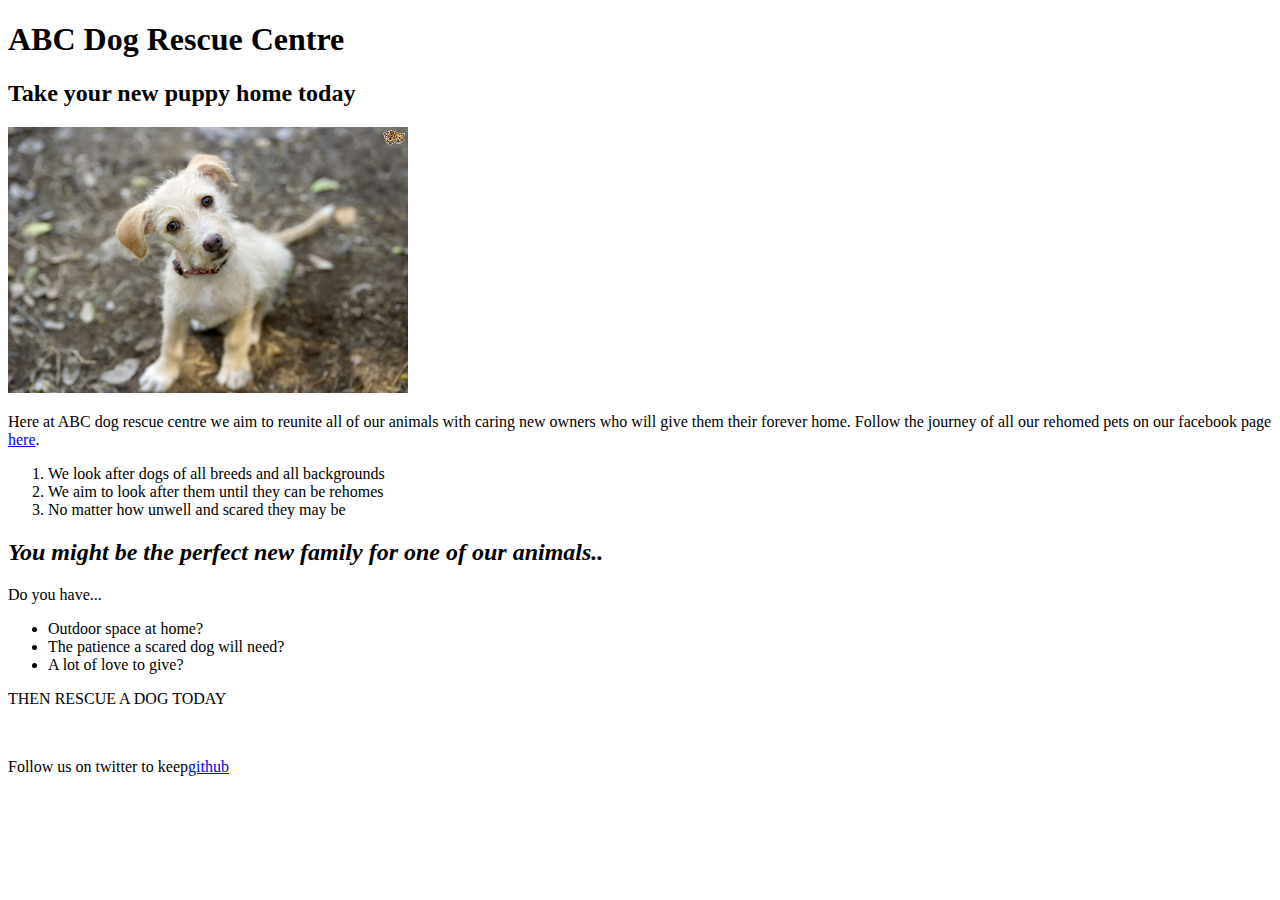
==== index.html @ 9a490b72 "New CSS File" ====
<!DOCTYPE html>
<html>
<head>
  <meta charset="utf-8" />
  <meta http-equiv="X-UA-Compatible" content="IE=edge">
  <meta name="viewport" content="width=device-width, initial-scale=1">

  <title>ABC Dog Rescue Shelter</title>
<link rel="stylesheet" type="text/css" href="css/styles.css">
</head>
<body>
<div>
  <h1>ABC Dog Rescue Centre</h1>

  <h2>Take your new puppy home today</h2>

  <!-- image of a dog -->
  <img src="dog.jpg" width="400px">
</div>

<div>
  <p>Here at ABC dog rescue centre we aim to reunite all of our animals with caring new owners who will give them their forever home. Follow the journey of all our rehomed pets on our facebook page <a href="www.facebook.com">here</a>.
    </p>
  <ol>
      <li>We look after dogs of all breeds and all backgrounds</li>
      <li id="lower">We aim to look after them until they can be rehomes</li>
     <li id="lowest">No matter how unwell and scared they may be</li>
   </ol>
</div>

<div class="contrast">
  <h2><em>You might be the perfect new family for one of our animals..</em></h2>

  <p>Do you have...</p>
    <ul>
      <li>Outdoor space at home? </li>
      <li>The patience a scared dog will need?</li>
      <li>A lot of love to give?</li>

    </ul>
    <p>THEN RESCUE A DOG TODAY</P>
</div>


  <br>

  <p>
    Follow us on twitter to keep<a href="www.github.com">github</a>
  </p>
</body>
</html>
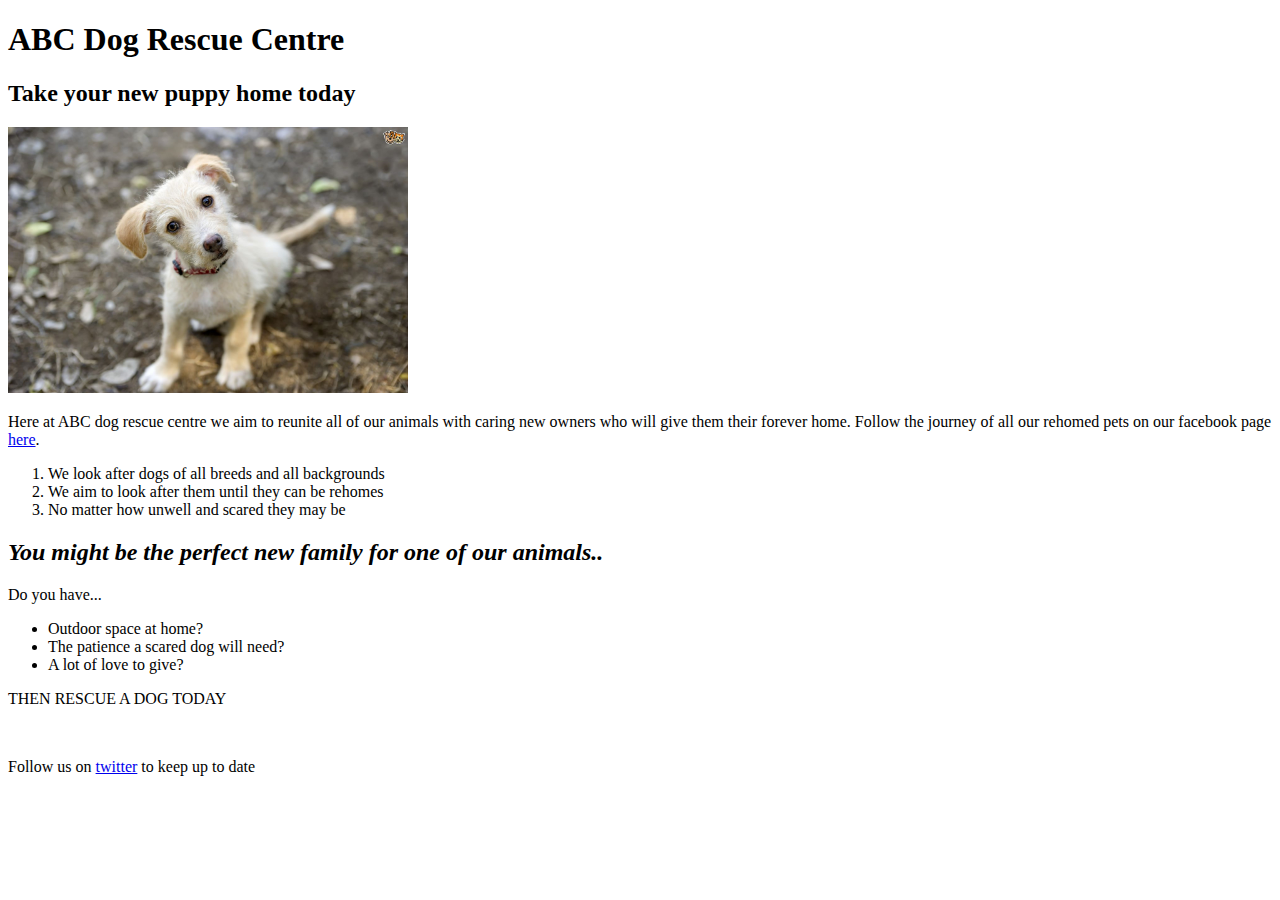
==== commit 9f934dff: "change twitter link" ====
--- a/index.html
+++ b/index.html
@@ -45,7 +45,7 @@
   <br>
 
   <p>
-    Follow us on twitter to keep<a href="www.github.com">github</a>
+    Follow us on <a href="www.github.com">twitter</a> to keep up to date
   </p>
 </body>
 </html>
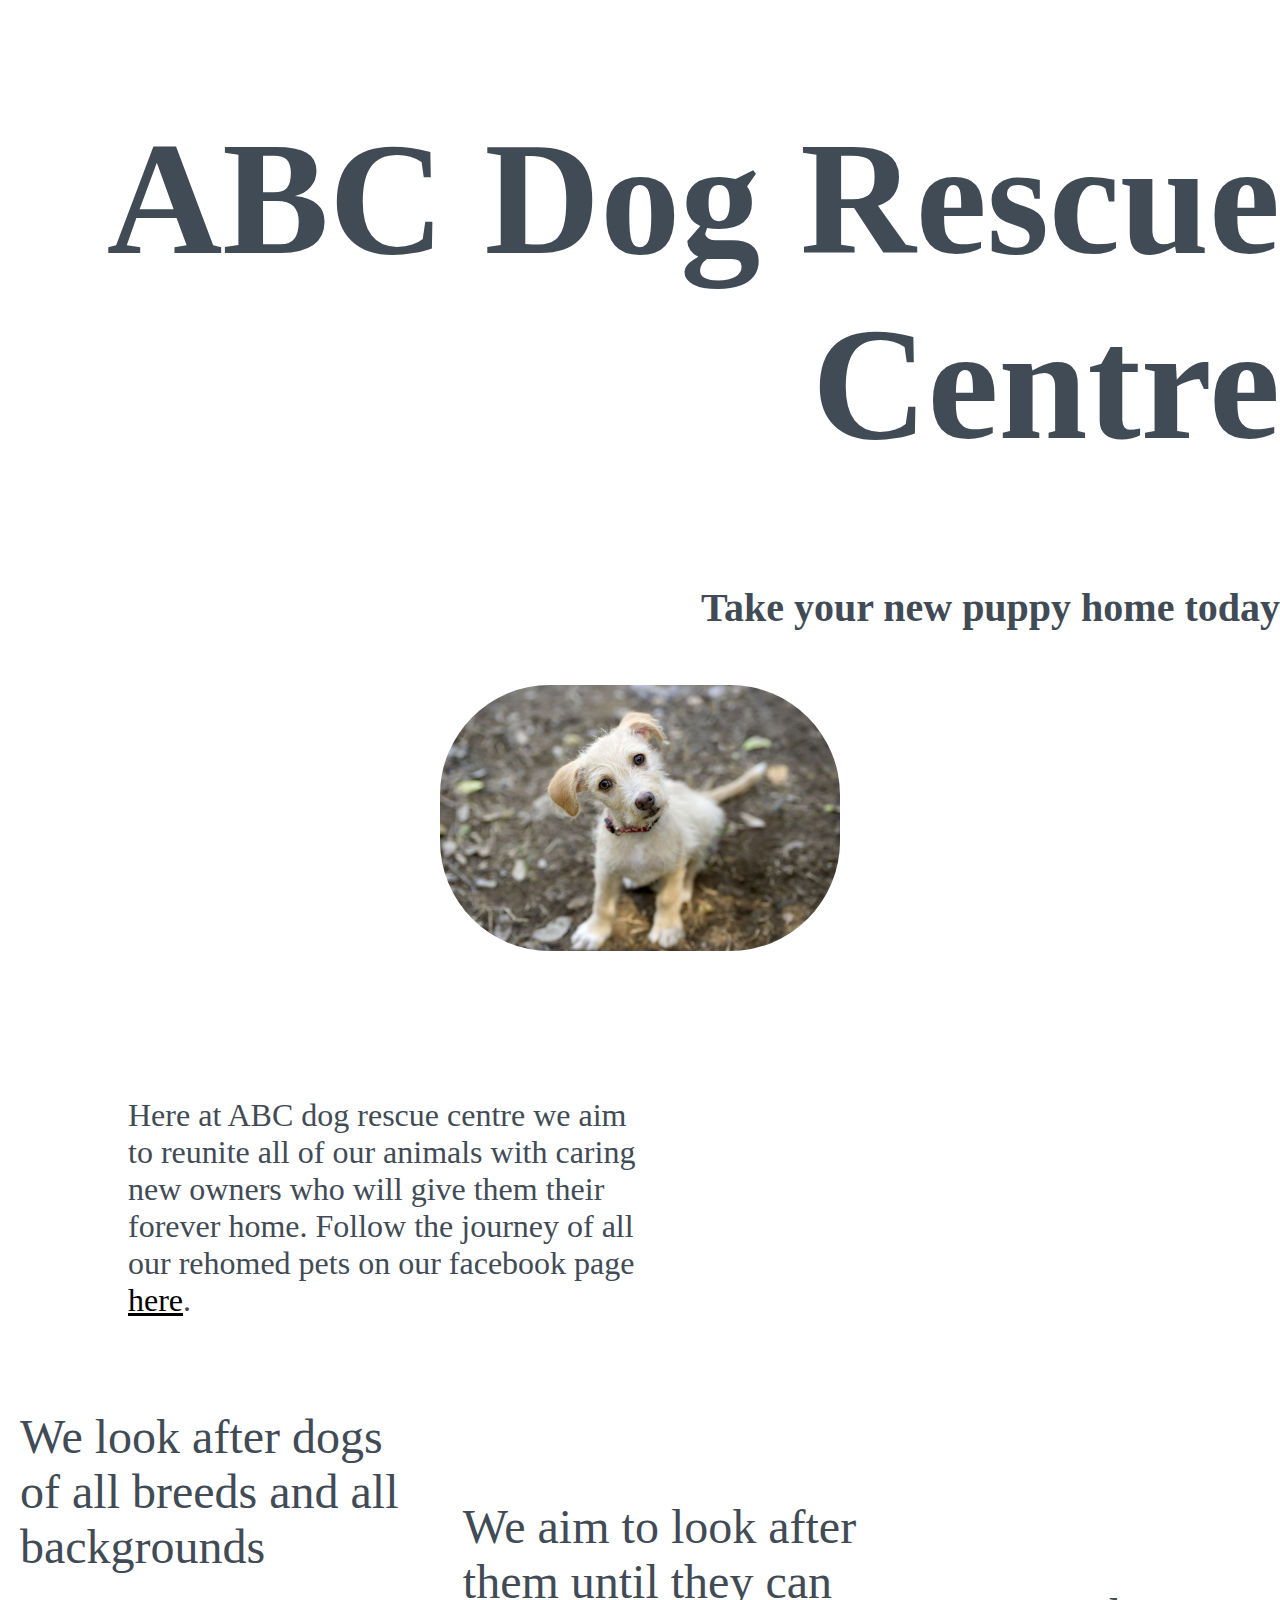
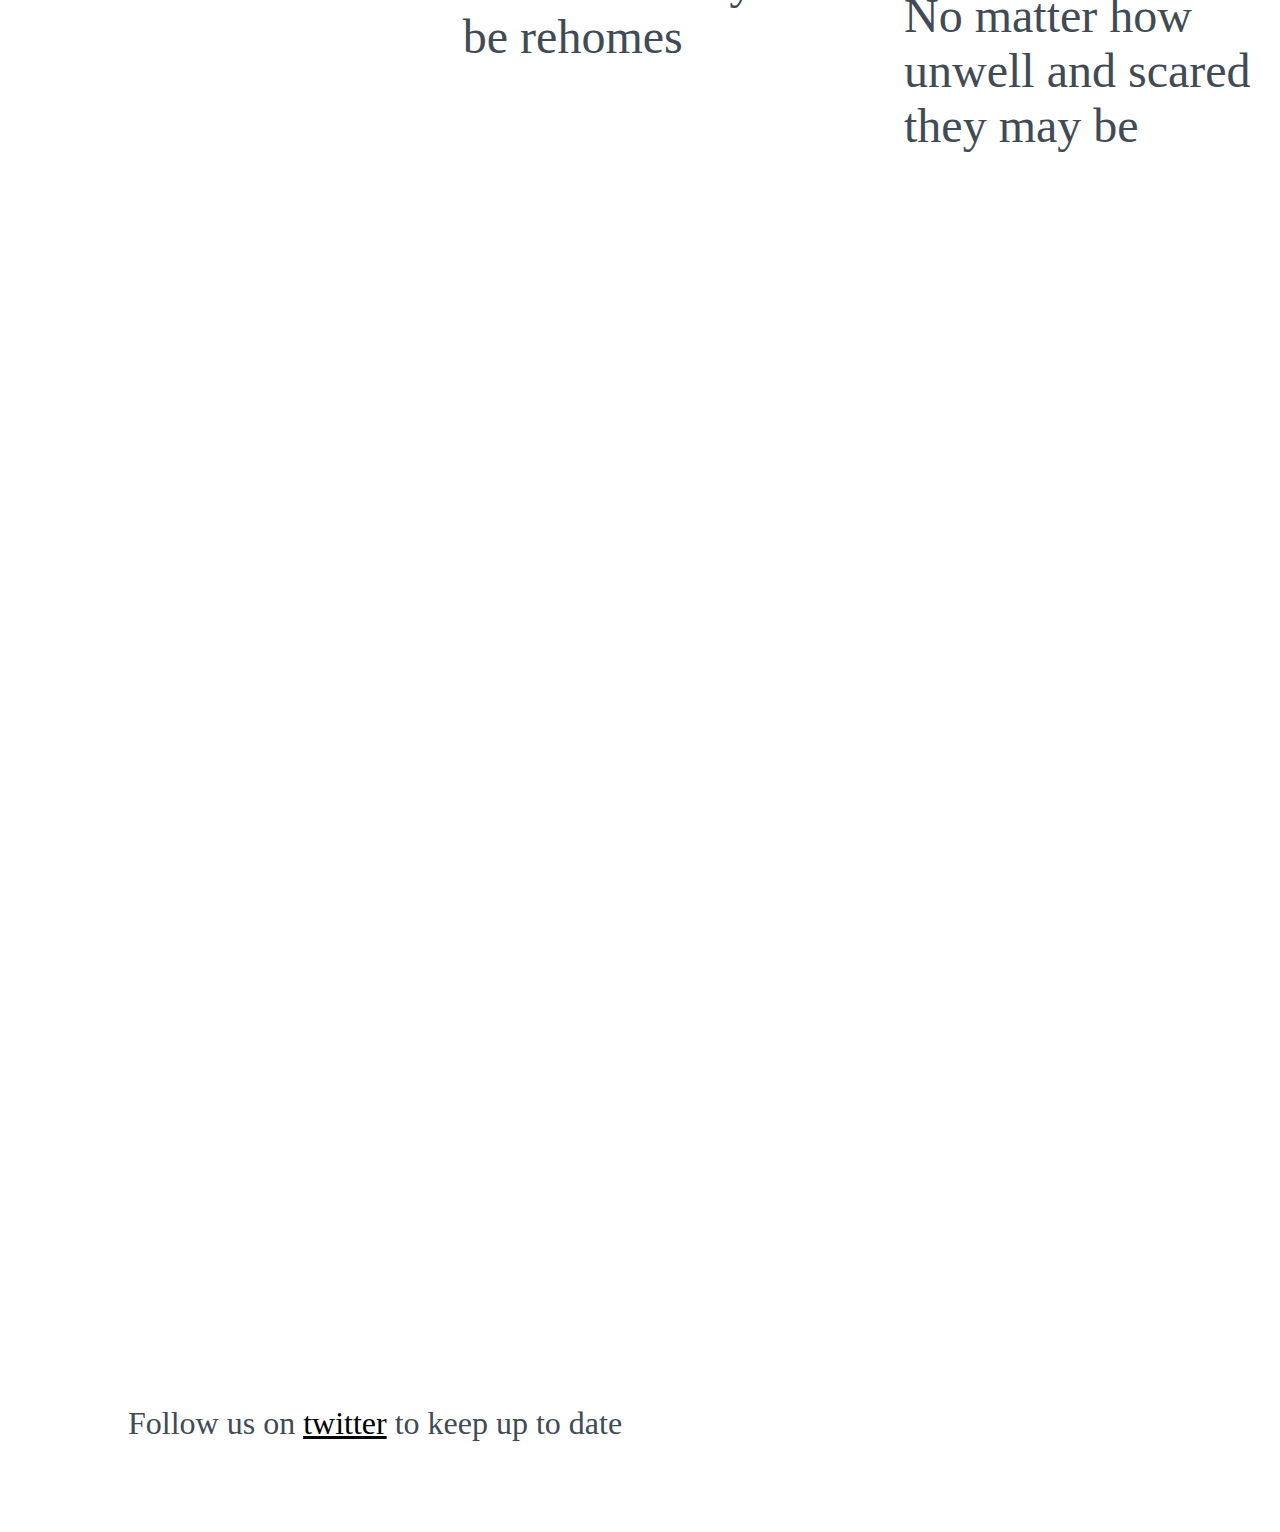
==== commit 59449cc1: "Merge branch 'Week-7' of https://github.com/bethanygill/abc into Week-7" ====
--- a/index.html
+++ b/index.html
@@ -6,7 +6,7 @@
   <meta name="viewport" content="width=device-width, initial-scale=1">
 
   <title>ABC Dog Rescue Shelter</title>
-<link rel="stylesheet" type="text/css" href="css/styles.css">
+<link rel="stylesheet" type="text/css" href="css\style.css">
 </head>
 <body>
 <div>
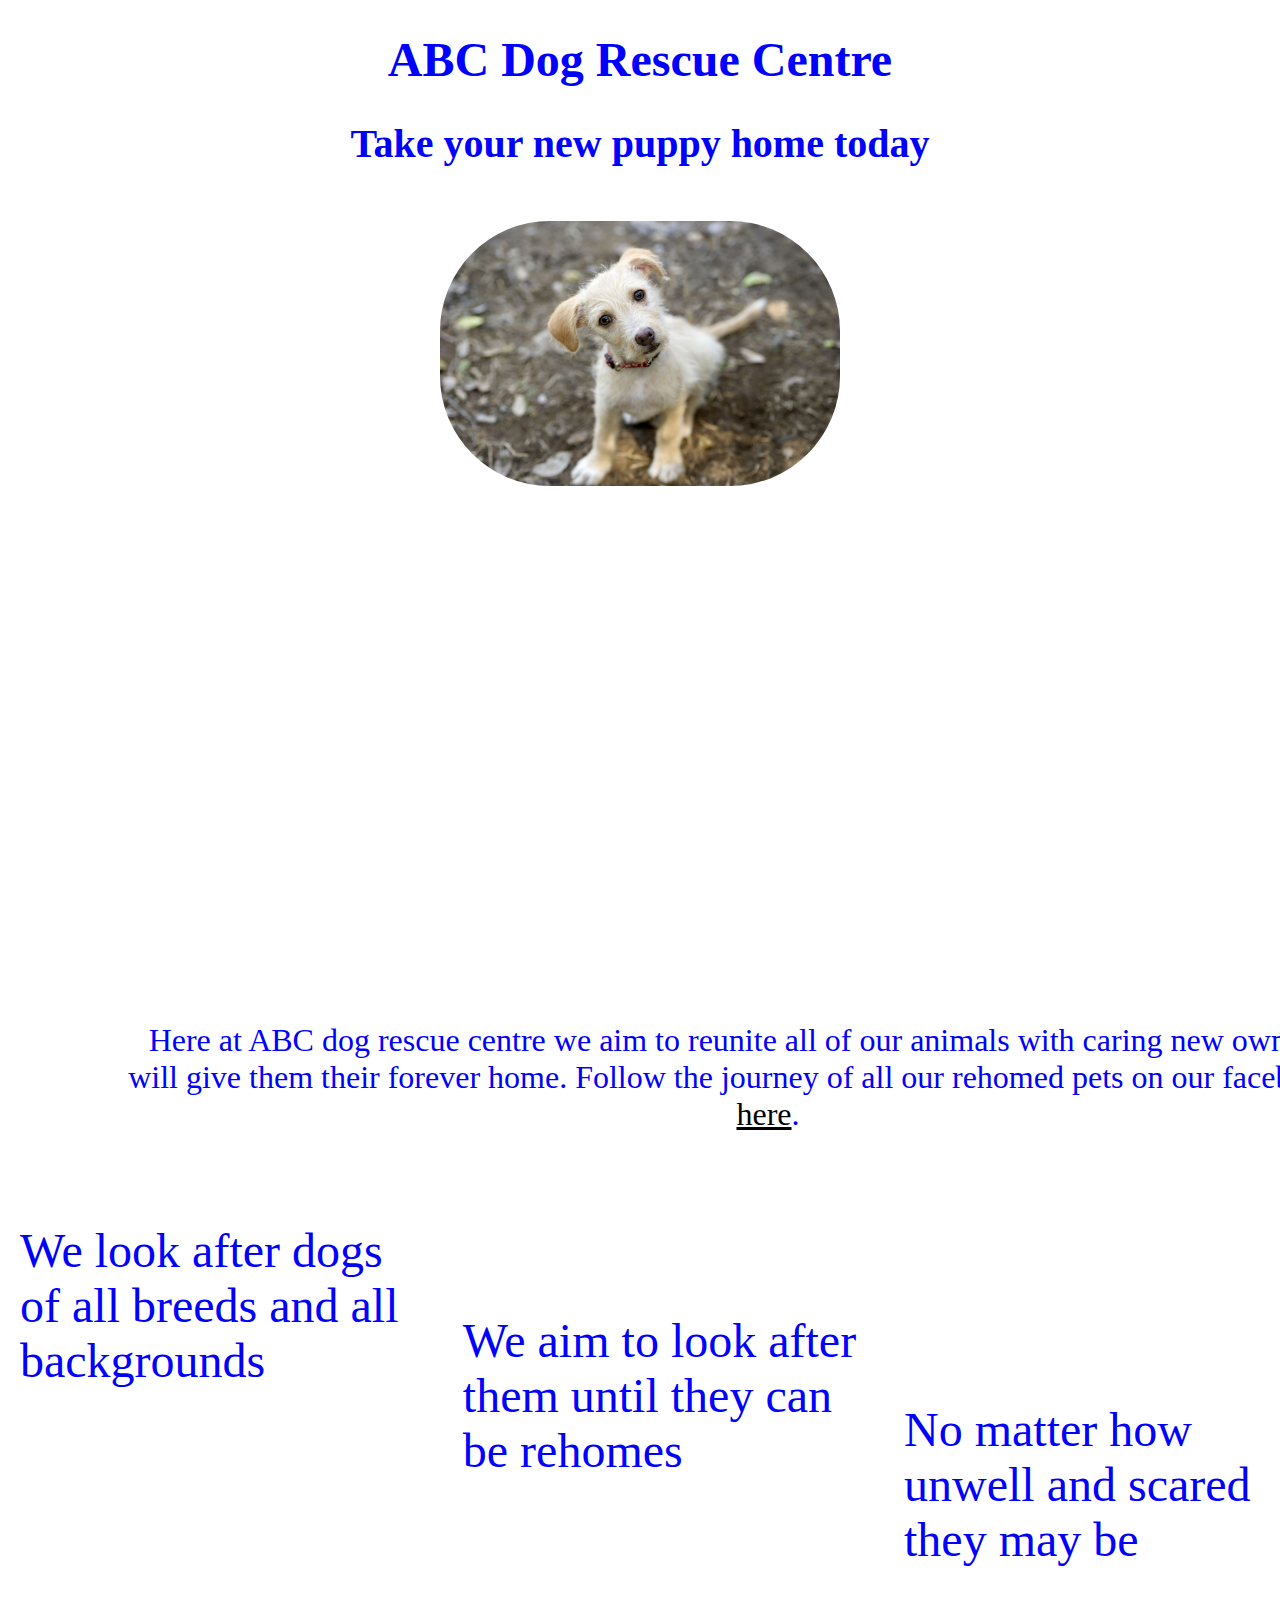
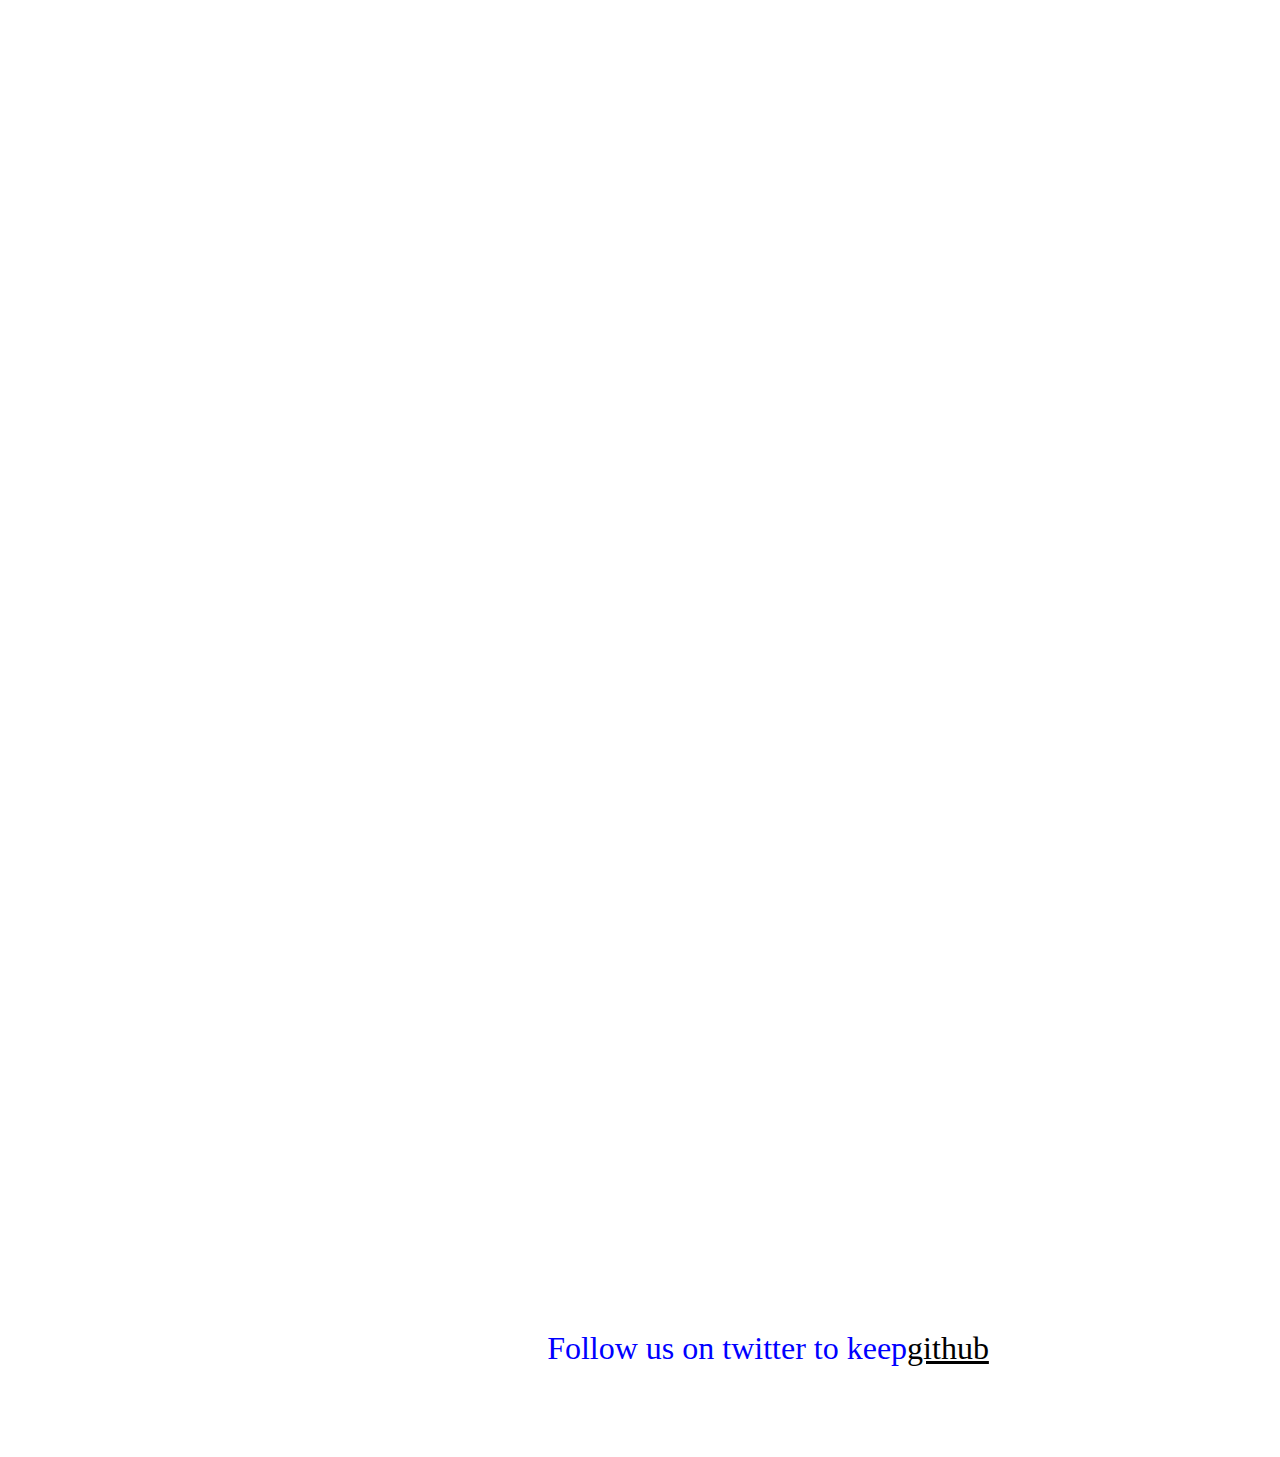
==== commit d306b60c: "Bootstrap Template" ====
--- a/index.html
+++ b/index.html
@@ -1,5 +1,6 @@
 <!DOCTYPE html>
 <html>
+<link rel="stylesheet" href="https://stackpath.bootstrapcdn.com/bootstrap/4.1.3/css/bootstrap.min.css" integrity="sha384-MCw98/SFnGE8fJT3GXwEOngsV7Zt27NXFoaoApmYm81iuXoPkFOJwJ8ERdknLPMO" crossorigin="anonymous">
 <head>
   <meta charset="utf-8" />
   <meta http-equiv="X-UA-Compatible" content="IE=edge">
@@ -45,7 +46,7 @@
   <br>
 
   <p>
-    Follow us on <a href="www.github.com">twitter</a> to keep up to date
+    Follow us on twitter to keep<a href="www.github.com">github</a>
   </p>
 </body>
 </html>
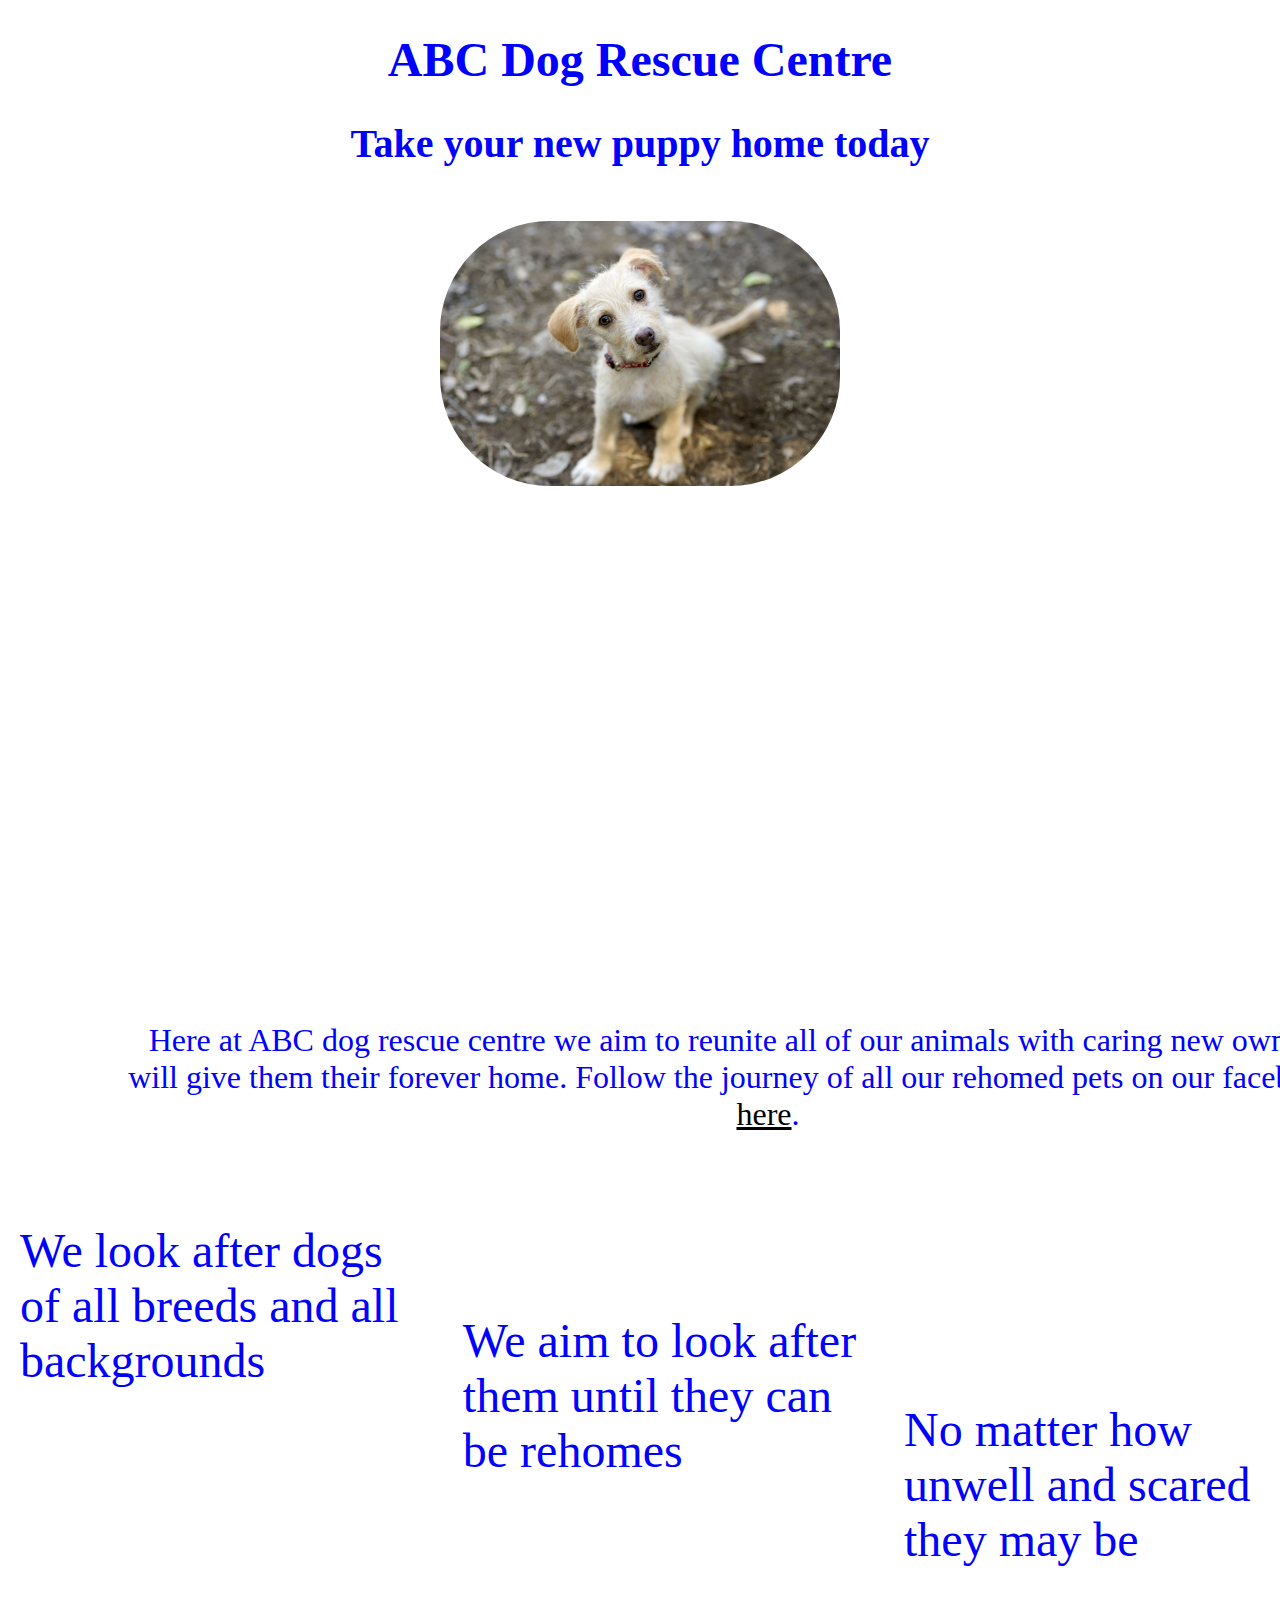
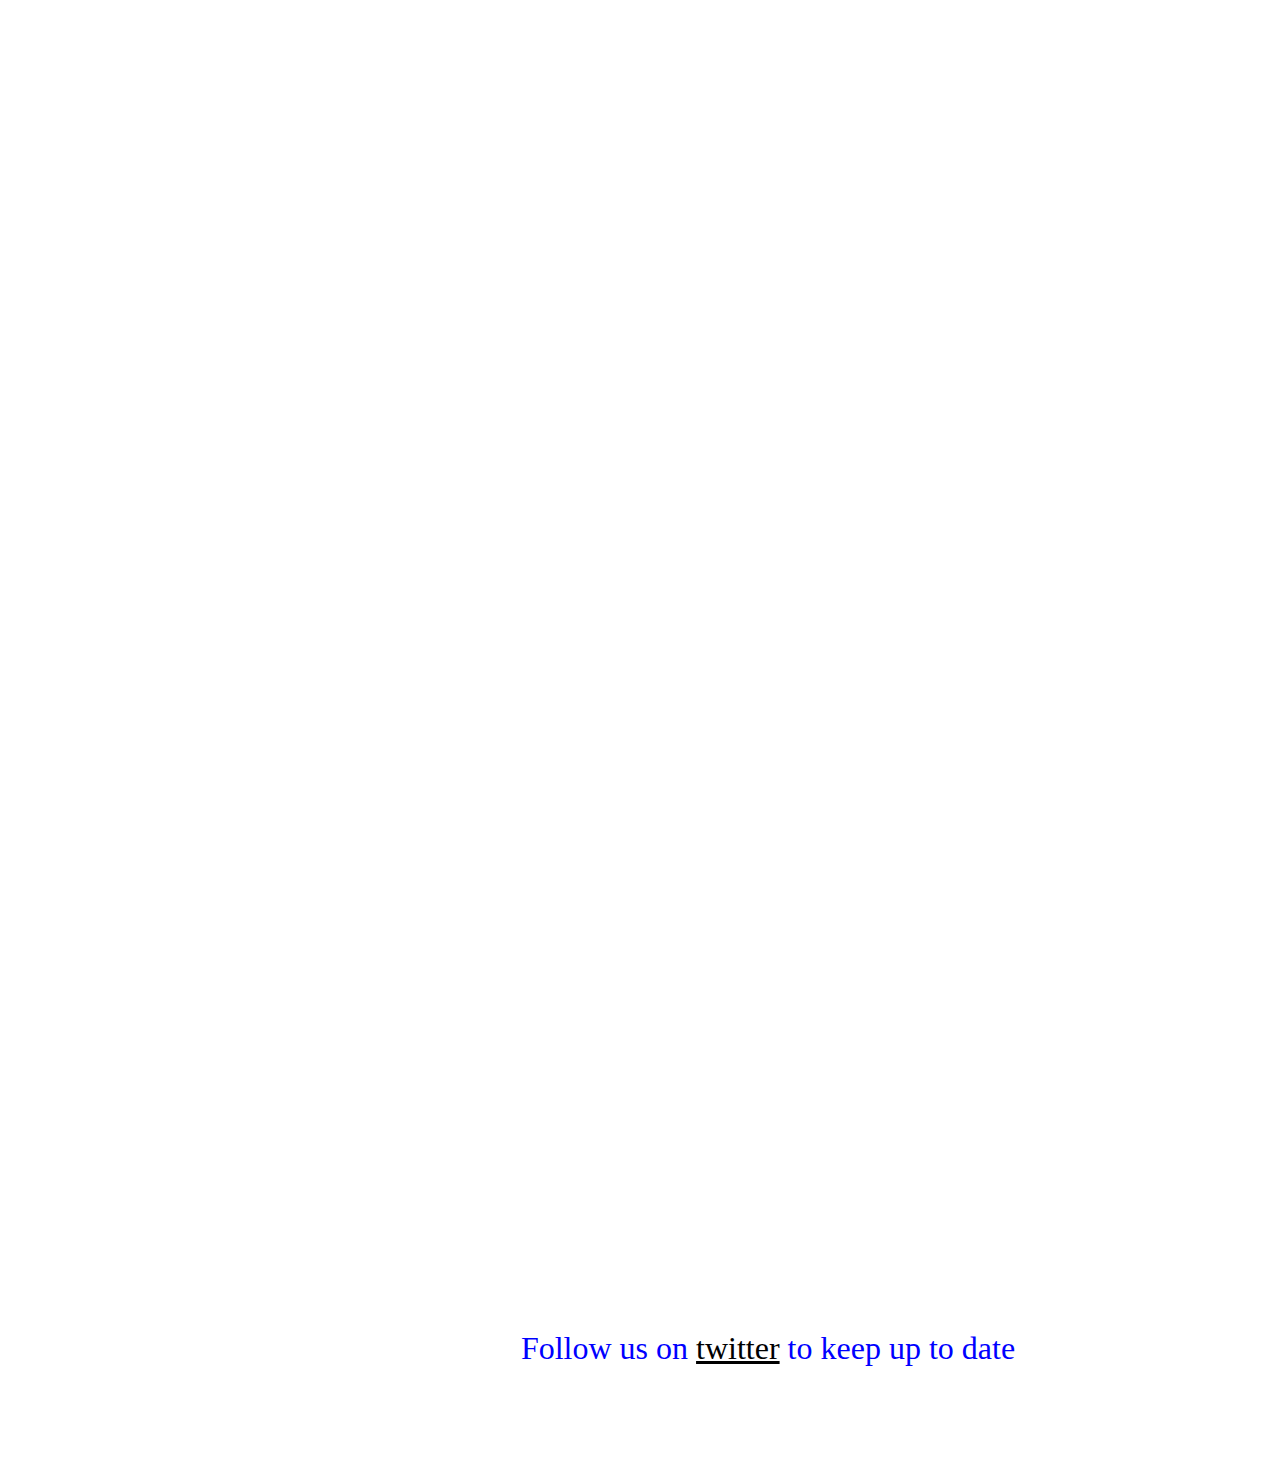
==== commit 8319a1c8: "Merge branch 'Week-7' of https://github.com/bethanygill/abc into Week-7" ====
--- a/index.html
+++ b/index.html
@@ -46,7 +46,7 @@
   <br>
 
   <p>
-    Follow us on twitter to keep<a href="www.github.com">github</a>
+    Follow us on <a href="www.github.com">twitter</a> to keep up to date
   </p>
 </body>
 </html>
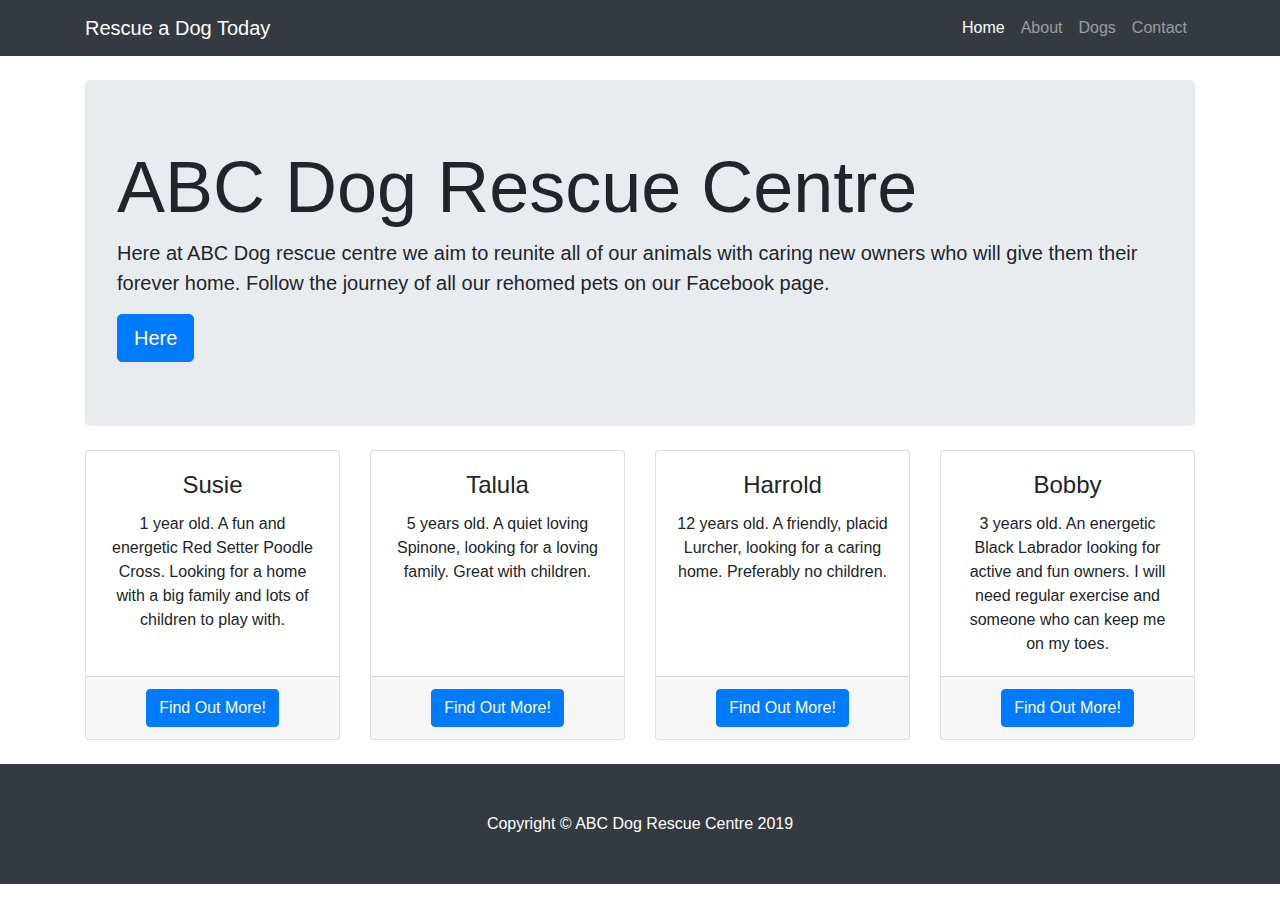
==== commit 5359f842: "move files" ====
--- a/index.html
+++ b/index.html
@@ -1,52 +1,135 @@
 <!DOCTYPE html>
-<html>
-<link rel="stylesheet" href="https://stackpath.bootstrapcdn.com/bootstrap/4.1.3/css/bootstrap.min.css" integrity="sha384-MCw98/SFnGE8fJT3GXwEOngsV7Zt27NXFoaoApmYm81iuXoPkFOJwJ8ERdknLPMO" crossorigin="anonymous">
+<html lang="en">
+
 <head>
-  <meta charset="utf-8" />
-  <meta http-equiv="X-UA-Compatible" content="IE=edge">
-  <meta name="viewport" content="width=device-width, initial-scale=1">
+  <meta charset="utf-8">
+  <meta name="viewport" content="width=device-width, initial-scale=1, shrink-to-fit=no">
+  <meta name="description" content="">
+  <meta name="author" content="">
 
-  <title>ABC Dog Rescue Shelter</title>
-<link rel="stylesheet" type="text/css" href="css\style.css">
+  <title>ABC Dog Rescue Centre</title>
+
+  <!-- Bootstrap core CSS -->
+  <link href="vendor/bootstrap/css/bootstrap.min.css" rel="stylesheet">
+
+  <!-- Custom styles for this template -->
+  <link href="css/heroic-features.css" rel="stylesheet">
+
 </head>
+
 <body>
-<div>
-  <h1>ABC Dog Rescue Centre</h1>
 
-  <h2>Take your new puppy home today</h2>
+  <!-- Navigation -->
+  <nav class="navbar navbar-expand-lg navbar-dark bg-dark fixed-top">
+    <div class="container">
+      <a class="navbar-brand" href="#">Rescue a Dog Today</a>
+      <button class="navbar-toggler" type="button" data-toggle="collapse" data-target="#navbarResponsive" aria-controls="navbarResponsive" aria-expanded="false" aria-label="Toggle navigation">
+        <span class="navbar-toggler-icon"></span>
+      </button>
+      <div class="collapse navbar-collapse" id="navbarResponsive">
+        <ul class="navbar-nav ml-auto">
+          <li class="nav-item active">
+            <a class="nav-link" href="#">Home
+              <span class="sr-only">(current)</span>
+            </a>
+          </li>
+          <li class="nav-item">
+            <a class="nav-link" href="#">About</a>
+          </li>
+          <li class="nav-item">
+            <a class="nav-link" href="#">Dogs</a>
+          </li>
+          <li class="nav-item">
+            <a class="nav-link" href="#">Contact</a>
+          </li>
+        </ul>
+      </div>
+    </div>
+  </nav>
 
-  <!-- image of a dog -->
-  <img src="dog.jpg" width="400px">
-</div>
+  <!-- Page Content -->
+  <div class="container">
 
-<div>
-  <p>Here at ABC dog rescue centre we aim to reunite all of our animals with caring new owners who will give them their forever home. Follow the journey of all our rehomed pets on our facebook page <a href="www.facebook.com">here</a>.
-    </p>
-  <ol>
-      <li>We look after dogs of all breeds and all backgrounds</li>
-      <li id="lower">We aim to look after them until they can be rehomes</li>
-     <li id="lowest">No matter how unwell and scared they may be</li>
-   </ol>
-</div>
+    <!-- Jumbotron Header -->
+    <header class="jumbotron my-4">
+      <h1 class="display-3"> ABC Dog Rescue Centre</h1>
+      <p class="lead">Here at ABC Dog rescue centre we aim to reunite all of our animals with caring new owners who will give them their forever home. Follow the journey of all our rehomed pets on our Facebook page.</p>
+      <a href="#" class="btn btn-primary btn-lg">Here <a href="www.facebook.com"></a></a>
+    </header>
 
-<div class="contrast">
-  <h2><em>You might be the perfect new family for one of our animals..</em></h2>
+    <!-- Page Features -->
+    <div class="row text-center">
 
-  <p>Do you have...</p>
-    <ul>
-      <li>Outdoor space at home? </li>
-      <li>The patience a scared dog will need?</li>
-      <li>A lot of love to give?</li>
+      <div class="col-lg-3 col-md-6 mb-4">
+        <div class="card h-100">
+          <img class="card-img-top" src="https://www.pets4homes.co.uk/images/classifieds/2018/07/09/1982133/thumbs/f1b-irish-doodle-puppies-red-setter-cross-poodle-5b432e2732894.jpg" alt="">
+          <div class="card-body">
+            <h4 class="card-title">Susie</h4>
+            <p class="card-text">1 year old. A fun and energetic Red Setter Poodle Cross. Looking for a home with a big family and lots of children to play with.</p>
+          </div>
+          <div class="card-footer">
+            <a href="#" class="btn btn-primary">Find Out More!</a>
+          </div>
+        </div>
+      </div>
 
-    </ul>
-    <p>THEN RESCUE A DOG TODAY</P>
-</div>
+      <div class="col-lg-3 col-md-6 mb-4">
+        <div class="card h-100">
+          <img class="card-img-top" src="https://www.101dogbreeds.com/wp-content/uploads/2017/01/Spinone-Italiano-Brown.jpg" alt="">
+          <div class="card-body">
+            <h4 class="card-title">Talula</h4>
+            <p class="card-text">5 years old. A quiet loving Spinone, looking for a loving family. Great with children.</p>
+          </div>
+          <div class="card-footer">
+            <a href="#" class="btn btn-primary">Find Out More!</a>
+          </div>
+        </div>
+      </div>
 
+      <div class="col-lg-3 col-md-6 mb-4">
+        <div class="card h-100">
+          <img class="card-img-top" src="https://img.dog-learn.com/dog-breeds/lurcher/lurcher-i3.jpg" alt="">
+          <div class="card-body">
+            <h4 class="card-title">Harrold</h4>
+            <p class="card-text">12 years old. A friendly, placid Lurcher, looking for a caring home. Preferably no children. </p>
+          </div>
+          <div class="card-footer">
+            <a href="#" class="btn btn-primary">Find Out More!</a>
+          </div>
+        </div>
+      </div>
 
-  <br>
+      <div class="col-lg-3 col-md-6 mb-4">
+        <div class="card h-100">
+          <img class="card-img-top" src="https://jooinn.com/images/black-labrador-4.jpg" alt="">
+          <div class="card-body">
+            <h4 class="card-title">Bobby</h4>
+            <p class="card-text">3 years old. An energetic Black Labrador looking for active and fun owners. I will need regular exercise and someone who can keep me on my toes.</p>
+          </div>
+          <div class="card-footer">
+            <a href="#" class="btn btn-primary">Find Out More!</a>
+          </div>
+        </div>
+      </div>
 
-  <p>
-    Follow us on <a href="www.github.com">twitter</a> to keep up to date
-  </p>
+    </div>
+    <!-- /.row -->
+
+  </div>
+  <!-- /.container -->
+
+  <!-- Footer -->
+  <footer class="py-5 bg-dark">
+    <div class="container">
+      <p class="m-0 text-center text-white">Copyright &copy; ABC Dog Rescue Centre 2019</p>
+    </div>
+    <!-- /.container -->
+  </footer>
+
+  <!-- Bootstrap core JavaScript -->
+  <script src="vendor/jquery/jquery.min.js"></script>
+  <script src="vendor/bootstrap/js/bootstrap.bundle.min.js"></script>
+
 </body>
+
 </html>
--- a/css/heroic-features.css
+++ b/css/heroic-features.css
@@ -0,0 +1,8 @@
+/*!
+ * Start Bootstrap - Heroic Features (https://startbootstrap.com/template-overviews/heroic-features)
+ * Copyright 2013-2019 Start Bootstrap
+ * Licensed under MIT (https://github.com/BlackrockDigital/startbootstrap-heroic-features/blob/master/LICENSE)
+ */
+body {
+  padding-top: 56px;
+}
